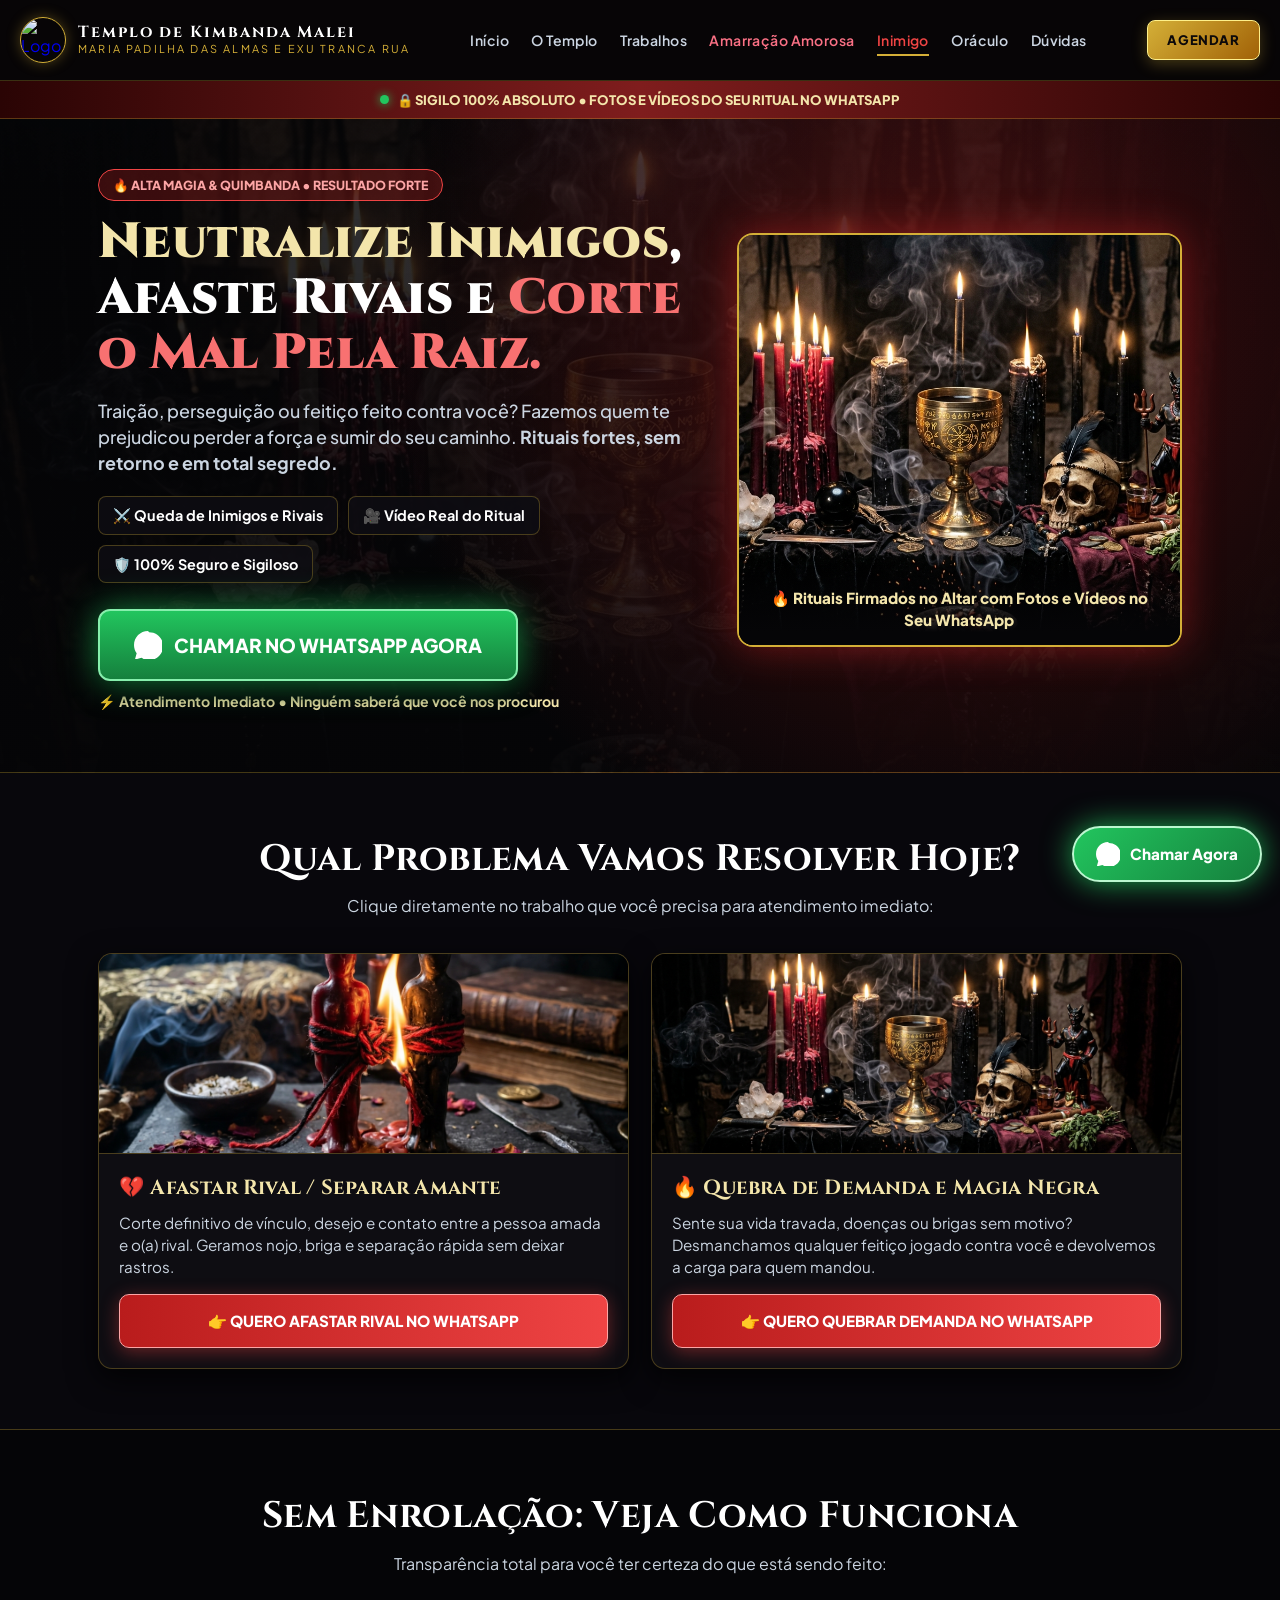
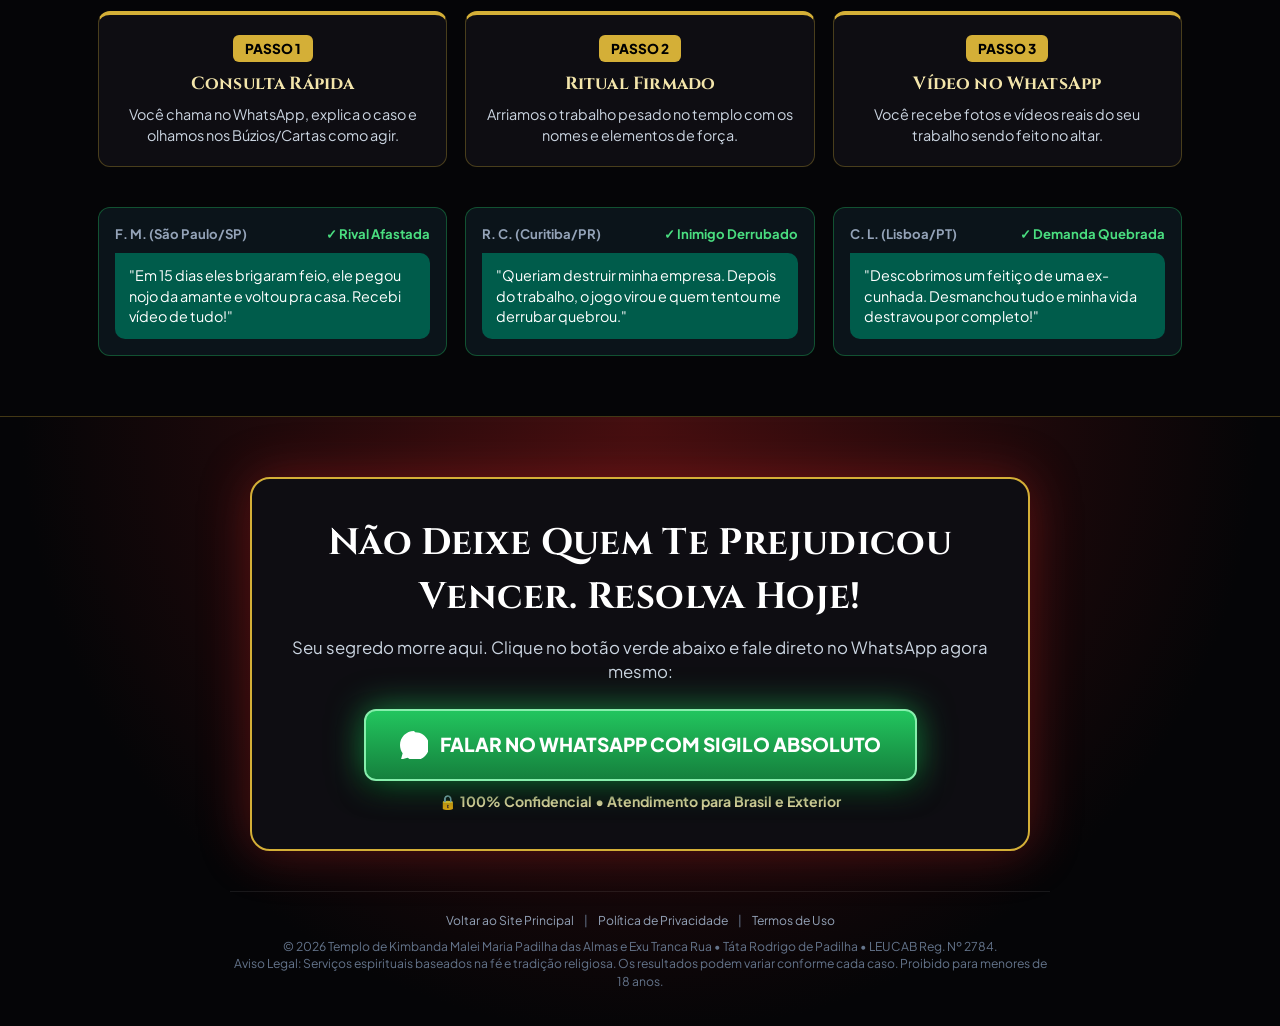
==== inimigo/index.html @ 9b8d1415 "feat: atualizar site Templo de Kimbanda e landing pages" ====
<!DOCTYPE html>
<html lang="pt-BR">
<head>
  <!-- Google Tag Manager -->
  <script>(function(w,d,s,l,i){w[l]=w[l]||[];w[l].push({'gtm.start':
  new Date().getTime(),event:'gtm.js'});var f=d.getElementsByTagName(s)[0],
  j=d.createElement(s),dl=l!='dataLayer'?'&l='+l:'';j.async=true;j.src=
  'https://www.googletagmanager.com/gtm.js?id='+i+dl;f.parentNode.insertBefore(j,f);
  })(window,document,'script','dataLayer','GTM-NPFTF87J');</script>
  <!-- End Google Tag Manager -->

  <!-- Google tag (gtag.js) -->
  <script async src="https://www.googletagmanager.com/gtag/js?id=G-744Z447R4K"></script>
  <script>
    window.dataLayer = window.dataLayer || [];
    function gtag(){dataLayer.push(arguments);}
    gtag('js', new Date());
    gtag('config', 'G-744Z447R4K');
  </script>

  <meta charset="UTF-8" />
  <meta name="viewport" content="width=device-width, initial-scale=1.0" />
  <title>Trabalhos Espirituais de Alta Força | Afastar Rivais e Neutralizar Inimigos - Templo de Kimbanda Malei</title>
  <meta name="description" content="Neutralize inimigos, afaste rivais e quebre demandas com sigilo absoluto. Fotos e vídeos do seu ritual no WhatsApp. Templo de Kimbanda Malei - Táta Rodrigo de Padilha." />
  <meta property="og:title" content="Neutralize Inimigos & Afaste Rivais | Templo de Kimbanda Malei" />
  <meta property="og:description" content="Traição, perseguição ou feitiço feito contra você? Rituais fortes, sem retorno e em total segredo com fotos e vídeos no WhatsApp." />
  <meta property="og:type" content="website" />
  <meta property="og:url" content="https://templodekimbandamaleipadilha.com/inimigo" />
  <meta property="og:image" content="../Logo.jpeg" />
  <link rel="icon" type="image/jpeg" href="../Logo.jpeg" />

  <!-- Google Fonts -->
  <link rel="preconnect" href="https://fonts.googleapis.com">
  <link rel="preconnect" href="https://fonts.gstatic.com" crossorigin>
  <link href="https://fonts.googleapis.com/css2?family=Cinzel:wght@700;800;900&family=Plus+Jakarta+Sans:wght@500;600;700;800&display=swap" rel="stylesheet">

  <style>
    :root {
      --bg-deep: #050507;
      --bg-card: #0e0d12;
      --crimson: #dc2626;
      --crimson-glow: #ef4444;
      --gold: #d4af37;
      --gold-light: #f3e5ab;
      --wa-green: #16a34a;
      --wa-bright: #22c55e;
      --text-white: #ffffff;
      --text-muted: #cbd5e1;
      --border-gold: rgba(212, 175, 55, 0.3);
    }

    * {
      margin: 0;
      padding: 0;
      box-sizing: border-box;
    }

    html {
      scroll-behavior: smooth;
      background-color: var(--bg-deep);
      color: var(--text-white);
      font-family: 'Plus Jakarta Sans', sans-serif;
    }

    body {
      background-color: var(--bg-deep);
      overflow-x: hidden;
      line-height: 1.45;
    }

    h1, h2, h3 {
      font-family: 'Cinzel', serif;
      letter-spacing: 0.01em;
    }

    /* ==========================================
       HEADER / MENU PRINCIPAL DO TEMPLO
       ========================================== */
    .site-header {
      position: sticky;
      top: 0;
      left: 0;
      width: 100%;
      z-index: 1000;
      background: rgba(8, 6, 7, 0.94);
      backdrop-filter: blur(16px);
      border-bottom: 1px solid rgba(212, 175, 55, 0.25);
    }

    .nav-container {
      max-width: 1280px;
      margin: 0 auto;
      padding: 0 20px;
      display: flex;
      align-items: center;
      justify-content: space-between;
      height: 80px;
    }

    .brand-logo {
      display: flex;
      align-items: center;
      gap: 12px;
      text-decoration: none;
    }

    .brand-logo-img {
      width: 46px;
      height: 46px;
      border-radius: 50%;
      object-fit: cover;
      border: 1.5px solid var(--gold);
      box-shadow: 0 0 14px rgba(212, 175, 55, 0.35);
      flex-shrink: 0;
    }

    .brand-info {
      display: flex;
      flex-direction: column;
    }

    .brand-title {
      font-family: 'Cinzel', serif;
      font-size: 1rem;
      font-weight: 700;
      letter-spacing: 0.12em;
      color: #ffffff;
      line-height: 1.15;
    }

    .brand-subtitle {
      font-size: 0.68rem;
      letter-spacing: 0.2em;
      text-transform: uppercase;
      color: var(--gold);
    }

    .nav-menu {
      display: flex;
      align-items: center;
      list-style: none;
      gap: 1.4rem;
    }

    .nav-link {
      font-size: 0.88rem;
      font-weight: 600;
      color: var(--text-muted);
      text-decoration: none;
      letter-spacing: 0.03em;
      position: relative;
      padding: 0.4rem 0;
      transition: color 0.2s ease;
    }

    .nav-link:hover,
    .nav-link.active {
      color: var(--gold-light);
    }

    .nav-link::after {
      content: '';
      position: absolute;
      bottom: 0;
      left: 0;
      width: 0;
      height: 2px;
      background: var(--gold);
      transition: width 0.25s ease;
    }

    .nav-link:hover::after,
    .nav-link.active::after {
      width: 100%;
    }

    .nav-actions {
      display: flex;
      align-items: center;
      gap: 12px;
    }

    .btn-nav-gold {
      display: inline-flex;
      align-items: center;
      justify-content: center;
      background: linear-gradient(135deg, #d4af37 0%, #a16207 100%);
      color: #0c090a;
      font-weight: 800;
      font-size: 0.82rem;
      text-transform: uppercase;
      letter-spacing: 0.05em;
      padding: 0.6rem 1.2rem;
      border-radius: 8px;
      border: 1px solid #fef08a;
      text-decoration: none;
      box-shadow: 0 4px 15px rgba(212, 175, 55, 0.3);
      transition: 0.2s ease;
    }

    .btn-nav-gold:hover {
      background: linear-gradient(135deg, #fbbf24 0%, #ca8a04 100%);
      transform: translateY(-2px);
    }

    .mobile-toggle {
      display: none;
      background: transparent;
      border: 1px solid var(--border-gold);
      color: var(--gold-light);
      padding: 6px;
      border-radius: 8px;
      cursor: pointer;
    }

    .mobile-menu-cta {
      display: none;
    }

    @media (max-width: 1024px) {
      .mobile-toggle {
        display: flex;
        align-items: center;
        justify-content: center;
      }

      .nav-menu {
        position: fixed;
        top: 80px;
        left: 0;
        width: 100%;
        background: rgba(8, 6, 7, 0.98);
        border-bottom: 1px solid var(--border-gold);
        flex-direction: column;
        align-items: flex-start;
        padding: 20px;
        gap: 14px;
        display: none;
        box-shadow: 0 15px 35px rgba(0, 0, 0, 0.9);
      }

      .nav-menu.active {
        display: flex;
      }

      .mobile-menu-cta {
        display: block;
        width: 100%;
        margin-top: 8px;
      }
    }

    @media (max-width: 480px) {
      .brand-subtitle {
        display: none;
      }
      .brand-title {
        font-size: 0.85rem;
      }
      .btn-nav-gold {
        padding: 0.5rem 0.85rem;
        font-size: 0.75rem;
      }
    }

    /* TOP BAR */
    .top-bar {
      background: linear-gradient(90deg, #2a0404 0%, #7f1d1d 50%, #2a0404 100%);
      border-bottom: 1px solid var(--border-gold);
      padding: 9px 14px;
      text-align: center;
      font-size: 0.82rem;
      font-weight: 800;
      color: var(--gold-light);
      display: flex;
      align-items: center;
      justify-content: center;
      gap: 8px;
    }

    .live-dot {
      width: 9px;
      height: 9px;
      background: var(--wa-bright);
      border-radius: 50%;
      box-shadow: 0 0 10px var(--wa-bright);
      animation: blink 1.2s infinite;
      flex-shrink: 0;
    }

    @keyframes blink {
      0%, 100% { opacity: 1; }
      50% { opacity: 0.3; }
    }

    .container {
      max-width: 1120px;
      margin: 0 auto;
      padding: 0 18px;
    }

    /* BOTÃO GIGANTE ULTRA-APARENTE */
    .btn-cta {
      display: inline-flex;
      align-items: center;
      justify-content: center;
      gap: 12px;
      background: linear-gradient(180deg, #22c55e 0%, #15803d 100%);
      color: #ffffff;
      text-decoration: none;
      font-weight: 800;
      font-size: 1.2rem;
      text-transform: uppercase;
      padding: 20px 34px;
      border-radius: 12px;
      border: 2px solid #86efac;
      box-shadow: 0 0 35px rgba(34, 197, 94, 0.65), 0 10px 25px rgba(0, 0, 0, 0.9);
      transition: transform 0.2s ease, box-shadow 0.2s ease;
      position: relative;
      overflow: hidden;
      text-align: center;
      animation: pulse-cta 1.8s infinite;
    }

    .btn-cta::before {
      content: '';
      position: absolute;
      top: 0;
      left: -100%;
      width: 55%;
      height: 100%;
      background: linear-gradient(90deg, transparent, rgba(255, 255, 255, 0.4), transparent);
      transform: skewX(-25deg);
      animation: shine 3s infinite;
    }

    @keyframes shine {
      0% { left: -100%; }
      40%, 100% { left: 160%; }
    }

    @keyframes pulse-cta {
      0% { transform: scale(1); box-shadow: 0 0 0 0 rgba(34, 197, 94, 0.75), 0 10px 25px rgba(0,0,0,0.9); }
      70% { transform: scale(1.03); box-shadow: 0 0 0 16px rgba(34, 197, 94, 0), 0 14px 30px rgba(0,0,0,0.95); }
      100% { transform: scale(1); box-shadow: 0 0 0 0 rgba(34, 197, 94, 0), 0 10px 25px rgba(0,0,0,0.9); }
    }

    .btn-cta:hover {
      transform: scale(1.05);
      background: linear-gradient(180deg, #4ade80 0%, #16a34a 100%);
    }

    .btn-cta svg {
      width: 28px;
      height: 28px;
      flex-shrink: 0;
    }

    .sub-cta {
      margin-top: 10px;
      font-size: 0.88rem;
      color: var(--gold-light);
      font-weight: 700;
    }

    /* ==========================================
       DOBRA 1: IMPACTO DIRETO (HERO)
       ========================================== */
    .fold-1 {
      padding: 50px 0 60px;
      background:
        radial-gradient(circle at 75% 30%, rgba(220, 38, 38, 0.28) 0%, transparent 55%),
        linear-gradient(180deg, rgba(5, 5, 7, 0.82) 0%, rgba(5, 5, 7, 0.96) 100%),
        url('../assets/images/hero-ritual.jpg') center/cover no-repeat;
      border-bottom: 1px solid var(--border-gold);
    }

    .hero-grid {
      display: grid;
      grid-template-columns: 1.15fr 0.85fr;
      gap: 36px;
      align-items: center;
    }

    .badge-top {
      display: inline-block;
      background: rgba(220, 38, 38, 0.25);
      border: 1px solid var(--crimson-glow);
      color: #fca5a5;
      font-size: 0.78rem;
      font-weight: 800;
      padding: 6px 14px;
      border-radius: 99px;
      margin-bottom: 14px;
      text-transform: uppercase;
    }

    .hero-title {
      font-size: clamp(2rem, 4.2vw, 3.1rem);
      line-height: 1.12;
      margin-bottom: 16px;
      font-weight: 900;
    }

    .gold-text {
      color: var(--gold-light);
    }

    .red-text {
      color: #f87171;
    }

    .hero-lead {
      font-size: 1.12rem;
      color: var(--text-muted);
      margin-bottom: 20px;
      font-weight: 500;
    }

    .fast-badges {
      display: flex;
      flex-wrap: wrap;
      gap: 10px;
      margin-bottom: 26px;
    }

    .fast-badge {
      background: rgba(14, 13, 18, 0.9);
      border: 1px solid var(--border-gold);
      padding: 8px 14px;
      border-radius: 8px;
      font-size: 0.9rem;
      font-weight: 700;
      color: #fff;
    }

    .hero-img-box {
      border-radius: 16px;
      overflow: hidden;
      border: 2px solid var(--gold);
      box-shadow: 0 0 40px rgba(220, 38, 38, 0.45);
      position: relative;
    }

    .hero-img-box img {
      width: 100%;
      height: 410px;
      object-fit: cover;
      display: block;
    }

    .hero-img-caption {
      position: absolute;
      bottom: 0;
      inset-inline: 0;
      background: linear-gradient(0deg, #050507 15%, transparent 100%);
      padding: 28px 18px 14px;
      text-align: center;
      font-weight: 800;
      color: var(--gold-light);
      font-size: 0.95rem;
    }

    /* ==========================================
       DOBRA 2: ESCOLHA SEU TRABALHO (DIRETO AO PONTO)
       ========================================== */
    .fold-2 {
      padding: 60px 0;
      background: #08070c;
      border-bottom: 1px solid var(--border-gold);
    }

    .sec-title {
      text-align: center;
      font-size: clamp(1.65rem, 3vw, 2.3rem);
      margin-bottom: 8px;
    }

    .sec-sub {
      text-align: center;
      color: var(--text-muted);
      margin-bottom: 36px;
      font-size: 1rem;
    }

    .works-grid {
      display: grid;
      grid-template-columns: repeat(2, 1fr);
      gap: 22px;
    }

    .work-card {
      background: var(--bg-card);
      border: 1px solid var(--border-gold);
      border-radius: 14px;
      overflow: hidden;
      display: flex;
      flex-direction: column;
      box-shadow: 0 10px 30px rgba(0,0,0,0.8);
    }

    .work-card img {
      width: 100%;
      height: 200px;
      object-fit: cover;
      border-bottom: 1px solid var(--border-gold);
    }

    .work-body {
      padding: 20px;
      display: flex;
      flex-direction: column;
      flex: 1;
      justify-content: space-between;
    }

    .work-body h3 {
      font-size: 1.28rem;
      color: var(--gold-light);
      margin-bottom: 8px;
    }

    .work-body p {
      font-size: 0.95rem;
      color: var(--text-muted);
      margin-bottom: 16px;
    }

    .btn-work {
      display: flex;
      align-items: center;
      justify-content: center;
      gap: 8px;
      background: linear-gradient(90deg, #b91c1c 0%, #ef4444 100%);
      color: #fff;
      text-decoration: none;
      font-weight: 800;
      font-size: 0.95rem;
      padding: 15px;
      border-radius: 10px;
      border: 1px solid #fca5a5;
      text-transform: uppercase;
      transition: 0.2s;
      box-shadow: 0 4px 18px rgba(239, 68, 68, 0.4);
    }

    .btn-work:hover {
      background: linear-gradient(90deg, #16a34a 0%, #22c55e 100%);
      border-color: #86efac;
      transform: translateY(-2px);
    }

    /* ==========================================
       DOBRA 3: COMO FUNCIONA (3 PASSOS CURTOS) + PROVA
       ========================================== */
    .fold-3 {
      padding: 60px 0;
      background: #050507;
      border-bottom: 1px solid var(--border-gold);
    }

    .steps-row {
      display: grid;
      grid-template-columns: repeat(3, 1fr);
      gap: 18px;
      margin-bottom: 40px;
    }

    .step-box {
      background: var(--bg-card);
      border: 1px solid var(--border-gold);
      border-top: 4px solid var(--gold);
      padding: 20px;
      border-radius: 12px;
      text-align: center;
    }

    .step-num {
      display: inline-block;
      background: var(--gold);
      color: #000;
      font-weight: 900;
      padding: 4px 12px;
      border-radius: 6px;
      font-size: 0.85rem;
      margin-bottom: 10px;
    }

    .step-box h3 {
      font-size: 1.1rem;
      color: var(--gold-light);
      margin-bottom: 6px;
    }

    .step-box p {
      font-size: 0.9rem;
      color: var(--text-muted);
    }

    .proof-row {
      display: grid;
      grid-template-columns: repeat(3, 1fr);
      gap: 18px;
    }

    .wa-card {
      background: #0b141a;
      border: 1px solid rgba(34, 197, 94, 0.35);
      border-radius: 12px;
      padding: 16px;
    }

    .wa-top {
      display: flex;
      justify-content: space-between;
      align-items: center;
      font-size: 0.82rem;
      color: #94a3b8;
      margin-bottom: 10px;
      font-weight: 700;
    }

    .wa-top span {
      color: #4ade80;
    }

    .wa-msg {
      background: #005c4b;
      color: #fff;
      padding: 12px 14px;
      border-radius: 0 10px 10px 10px;
      font-size: 0.9rem;
    }

    /* ==========================================
       DOBRA 4: FECHAMENTO DIRETO + COMPLIANCE
       ========================================== */
    .fold-4 {
      padding: 60px 0 35px;
      background: radial-gradient(circle at 50% 0%, rgba(220, 38, 38, 0.3) 0%, #050507 70%);
      text-align: center;
    }

    .cta-box {
      max-width: 780px;
      margin: 0 auto 40px;
      background: #0e0d12;
      border: 2px solid var(--gold);
      border-radius: 20px;
      padding: 38px 24px;
      box-shadow: 0 0 50px rgba(220, 38, 38, 0.35);
    }

    .cta-box h2 {
      font-size: clamp(1.6rem, 3.2vw, 2.3rem);
      margin-bottom: 12px;
    }

    .cta-box p {
      color: var(--text-muted);
      font-size: 1.05rem;
      margin-bottom: 24px;
    }

    .footer-ads {
      font-size: 0.76rem;
      color: #64748b;
      max-width: 820px;
      margin: 0 auto;
      border-top: 1px solid rgba(255,255,255,0.08);
      padding-top: 20px;
    }

    .footer-ads a {
      color: #94a3b8;
      text-decoration: none;
      margin: 0 8px;
    }

    /* BOTÃO FLUTUANTE WHATSAPP */
    .floating-wa {
      position: fixed;
      bottom: 18px;
      right: 18px;
      z-index: 1000;
      display: flex;
      align-items: center;
      gap: 10px;
      background: linear-gradient(135deg, #22c55e 0%, #15803d 100%);
      color: #fff;
      text-decoration: none;
      padding: 14px 22px;
      border-radius: 99px;
      font-weight: 800;
      font-size: 0.95rem;
      border: 2px solid #bbf7d0;
      box-shadow: 0 0 30px rgba(34, 197, 94, 0.85);
      animation: pulse-cta 1.8s infinite;
    }

    .floating-wa svg {
      width: 24px;
      height: 24px;
    }

    @media (max-width: 880px) {
      .hero-grid,
      .works-grid,
      .steps-row,
      .proof-row {
        grid-template-columns: 1fr;
      }
      .hero-img-box img {
        height: 300px;
      }
      .btn-cta {
        width: 100%;
        font-size: 1.05rem;
        padding: 18px 16px;
      }
    }
  </style>
</head>
<body>
  <!-- Google Tag Manager (noscript) -->
  <noscript><iframe src="https://www.googletagmanager.com/ns.html?id=GTM-NPFTF87J"
  height="0" width="0" style="display:none;visibility:hidden"></iframe></noscript>
  <!-- End Google Tag Manager (noscript) -->

  <!-- =========================================================
       BARRA DE NAVEGAÇÃO SUPERIOR DO TEMPLO
       ========================================================= -->
  <header class="site-header">
    <div class="nav-container">
      <a href="../index.html" class="brand-logo" title="Templo de Kimbanda Malei Maria Padilha das Almas e Exu Tranca Rua">
        <img src="../Logo.jpeg" alt="Logo Templo de Kimbanda Malei Maria Padilha das Almas e Exu Tranca Rua" class="brand-logo-img">
        <div class="brand-info">
          <span class="brand-title">Templo de Kimbanda Malei</span>
          <span class="brand-subtitle">Maria Padilha das Almas e Exu Tranca Rua</span>
        </div>
      </a>

      <ul class="nav-menu" id="navMenu">
        <li><a href="../index.html#hero" class="nav-link">Início</a></li>
        <li><a href="../index.html#sobre" class="nav-link">O Templo</a></li>
        <li><a href="../index.html#servicos" class="nav-link">Trabalhos</a></li>
        <li><a href="../amarracao.html" class="nav-link" style="color: #fb7185; font-weight: 600;">Amarração Amorosa</a></li>
        <li><a href="../inimigo.html" class="nav-link active" style="color: #ef4444; font-weight: 600;">Inimigo</a></li>
        <li><a href="../index.html#oraculo" class="nav-link">Oráculo</a></li>
        <li><a href="../index.html#faq" class="nav-link">Dúvidas</a></li>
        <li class="mobile-menu-cta">
          <a href="https://wa.me/5511983557454?text=Ol%C3%A1%20T%C3%A1ta%20Rodrigo%2C%20preciso%20de%20um%20Trabalho%20Espiritual%20Forte%20em%20sigilo." target="_blank" rel="noopener noreferrer" class="btn-nav-gold" style="width: 100%; padding: 0.8rem 1rem;">
            Falar no WhatsApp com Táta Rodrigo
          </a>
        </li>
      </ul>

      <div class="nav-actions">
        <a href="https://wa.me/5511983557454?text=Ol%C3%A1%20T%C3%A1ta%20Rodrigo%2C%20quero%20agendar%20uma%20consulta." target="_blank" rel="noopener noreferrer" class="btn-nav-gold">Agendar</a>
        <button id="mobileToggle" class="mobile-toggle" aria-label="Abrir Menu">
          <svg viewBox="0 0 24 24" width="26" height="26" fill="currentColor"><path d="M3 18h18v-2H3v2zm0-5h18v-2H3v2zm0-7v2h18V6H3z"/></svg>
        </button>
      </div>
    </div>
  </header>

  <!-- BARRA DE TOPO -->
  <div class="top-bar">
    <span class="live-dot"></span>
    <span>🔒 SIGILO 100% ABSOLUTO • FOTOS E VÍDEOS DO SEU RITUAL NO WHATSAPP</span>
  </div>

  <!-- =========================================================
       DOBRA 1: IMPACTO DIRETO + BOTÃO IMEDIATO
       ========================================================= -->
  <section class="fold-1">
    <div class="container">
      <div class="hero-grid">
        
        <div>
          <span class="badge-top">🔥 ALTA MAGIA & QUIMBANDA • RESULTADO FORTE</span>

          <h1 class="hero-title">
            <span class="gold-text">Neutralize Inimigos</span>, Afaste Rivais e <span class="red-text">Corte o Mal Pela Raiz.</span>
          </h1>

          <p class="hero-lead">
            Traição, perseguição ou feitiço feito contra você? Fazemos quem te prejudicou perder a força e sumir do seu caminho. <strong>Rituais fortes, sem retorno e em total segredo.</strong>
          </p>

          <div class="fast-badges">
            <div class="fast-badge">⚔️ Queda de Inimigos e Rivais</div>
            <div class="fast-badge">🎥 Vídeo Real do Ritual</div>
            <div class="fast-badge">🛡️ 100% Seguro e Sigiloso</div>
          </div>

          <a href="https://wa.me/5511983557454?text=Ol%C3%A1%2C%20preciso%20de%20um%20Trabalho%20Espiritual%20Forte%20em%20sigilo." target="_blank" rel="noopener" class="btn-cta">
            <svg viewBox="0 0 24 24" fill="currentColor"><path d="M12.031 6.172c-3.181 0-5.767 2.586-5.768 5.766-.001 1.298.38 2.27 1.019 3.287l-.582 2.128 2.182-.573c.978.58 1.911.928 3.145.929 3.178 0 5.767-2.587 5.768-5.766.001-3.187-2.575-5.77-5.764-5.771zm3.392 8.244c-.144.405-.837.774-1.17.824-.299.045-.677.063-1.092-.069-.252-.08-.575-.187-.988-.365-1.739-.751-2.874-2.502-2.961-2.617-.087-.116-.708-.94-.708-1.793s.448-1.273.607-1.446c.159-.173.346-.217.462-.217l.332.006c.106.005.249-.04.39.298.144.347.491 1.2.534 1.287.043.087.072.188.014.304-.058.116-.087.188-.173.289l-.26.304c-.087.086-.177.18-.076.354.101.174.449.741.964 1.201.662.591 1.221.774 1.394.86s.274.072.376-.043c.101-.116.433-.506.549-.68.116-.173.231-.145.39-.087s1.011.477 1.184.564.289.13.332.202c.045.072.045.419-.1.824zm-3.423-14.416c-6.627 0-12 5.373-12 12 0 2.625.846 5.059 2.284 7.033l-1.494 5.462 5.602-1.469c1.908 1.245 4.185 1.974 6.608 1.974 6.627 0 12-5.373 12-12s-5.373-12-12-12z"/></svg>
            CHAMAR NO WHATSAPP AGORA
          </a>
          <div class="sub-cta">⚡ Atendimento Imediato • Ninguém saberá que você nos procurou</div>
        </div>

        <div class="hero-img-box">
          <img src="../assets/images/hero-ritual.jpg" alt="Altar de Alta Magia" />
          <div class="hero-img-caption">
            🔥 Rituais Firmados no Altar com Fotos e Vídeos no Seu WhatsApp
          </div>
        </div>

      </div>
    </div>
  </section>

  <!-- =========================================================
       DOBRA 2: ESCOLHA O TRABALHO (CARDS DIRETOS COM BOTÃO)
       ========================================================= -->
  <section class="fold-2">
    <div class="container">
      <h2 class="sec-title">Qual Problema Vamos Resolver Hoje?</h2>
      <p class="sec-sub">Clique diretamente no trabalho que você precisa para atendimento imediato:</p>

      <div class="works-grid">

        <!-- 1 -->
        <div class="work-card">
          <img src="../assets/images/afastamento-rival.jpg" alt="Afastamento de Rival e Amante" />
          <div class="work-body">
            <div>
              <h3>💔 Afastar Rival / Separar Amante</h3>
              <p>Corte definitivo de vínculo, desejo e contato entre a pessoa amada e o(a) rival. Geramos nojo, briga e separação rápida sem deixar rastros.</p>
            </div>
            <a href="https://wa.me/5511983557454?text=Ol%C3%A1%2C%20quero%20fazer%20um%20Trabalho%20para%20Afastar%20Rival." target="_blank" rel="noopener" class="btn-work">
              👉 QUERO AFASTAR RIVAL NO WHATSAPP
            </a>
          </div>
        </div>

        <!-- 2 -->
        <div class="work-card">
          <img src="../assets/images/hero-ritual.jpg" alt="Quebra de Demanda e Magia Negra" />
          <div class="work-body">
            <div>
              <h3>🔥 Quebra de Demanda e Magia Negra</h3>
              <p>Sente sua vida travada, doenças ou brigas sem motivo? Desmanchamos qualquer feitiço jogado contra você e devolvemos a carga para quem mandou.</p>
            </div>
            <a href="https://wa.me/5511983557454?text=Ol%C3%A1%2C%20preciso%20de%20Quebra%20de%20Demanda%20e%20Desmanche." target="_blank" rel="noopener" class="btn-work">
              👉 QUERO QUEBRAR DEMANDA NO WHATSAPP
            </a>
          </div>
        </div>

      </div>
    </div>
  </section>

  <!-- =========================================================
       DOBRA 3: COMO FUNCIONA (SEM ENROLAÇÃO) + PROVAS REAIS
       ========================================================= -->
  <section class="fold-3">
    <div class="container">
      <h2 class="sec-title">Sem Enrolação: Veja Como Funciona</h2>
      <p class="sec-sub">Transparência total para você ter certeza do que está sendo feito:</p>

      <div class="steps-row">
        <div class="step-box">
          <span class="step-num">PASSO 1</span>
          <h3>Consulta Rápida</h3>
          <p>Você chama no WhatsApp, explica o caso e olhamos nos Búzios/Cartas como agir.</p>
        </div>
        <div class="step-box">
          <span class="step-num">PASSO 2</span>
          <h3>Ritual Firmado</h3>
          <p>Arriamos o trabalho pesado no templo com os nomes e elementos de força.</p>
        </div>
        <div class="step-box">
          <span class="step-num">PASSO 3</span>
          <h3>Vídeo no WhatsApp</h3>
          <p>Você recebe fotos e vídeos reais do seu trabalho sendo feito no altar.</p>
        </div>
      </div>

      <div class="proof-row">
        <div class="wa-card">
          <div class="wa-top">F. M. (São Paulo/SP) <span>✓ Rival Afastada</span></div>
          <div class="wa-msg">"Em 15 dias eles brigaram feio, ele pegou nojo da amante e voltou pra casa. Recebi vídeo de tudo!"</div>
        </div>
        <div class="wa-card">
          <div class="wa-top">R. C. (Curitiba/PR) <span>✓ Inimigo Derrubado</span></div>
          <div class="wa-msg">"Queriam destruir minha empresa. Depois do trabalho, o jogo virou e quem tentou me derrubar quebrou."</div>
        </div>
        <div class="wa-card">
          <div class="wa-top">C. L. (Lisboa/PT) <span>✓ Demanda Quebrada</span></div>
          <div class="wa-msg">"Descobrimos um feitiço de uma ex-cunhada. Desmanchou tudo e minha vida destravou por completo!"</div>
        </div>
      </div>
    </div>
  </section>

  <!-- =========================================================
       DOBRA 4: CHAMADA FINAL DIRETA + RODAPÉ GOOGLE ADS
       ========================================================= -->
  <section class="fold-4">
    <div class="container">
      <div class="cta-box">
        <h2>Não Deixe Quem Te Prejudicou Vencer. Resolva Hoje!</h2>
        <p>Seu segredo morre aqui. Clique no botão verde abaixo e fale direto no WhatsApp agora mesmo:</p>

        <a href="https://wa.me/5511983557454?text=Ol%C3%A1%2C%20preciso%20resolver%20meu%20caso%20com%20sigilo%20absoluto." target="_blank" rel="noopener" class="btn-cta">
          <svg viewBox="0 0 24 24" fill="currentColor"><path d="M12.031 6.172c-3.181 0-5.767 2.586-5.768 5.766-.001 1.298.38 2.27 1.019 3.287l-.582 2.128 2.182-.573c.978.58 1.911.928 3.145.929 3.178 0 5.767-2.587 5.768-5.766.001-3.187-2.575-5.77-5.764-5.771zm3.392 8.244c-.144.405-.837.774-1.17.824-.299.045-.677.063-1.092-.069-.252-.08-.575-.187-.988-.365-1.739-.751-2.874-2.502-2.961-2.617-.087-.116-.708-.94-.708-1.793s.448-1.273.607-1.446c.159-.173.346-.217.462-.217l.332.006c.106.005.249-.04.39.298.144.347.491 1.2.534 1.287.043.087.072.188.014.304-.058.116-.087.188-.173.289l-.26.304c-.087.086-.177.18-.076.354.101.174.449.741.964 1.201.662.591 1.221.774 1.394.86s.274.072.376-.043c.101-.116.433-.506.549-.68.116-.173.231-.145.39-.087s1.011.477 1.184.564.289.13.332.202c.045.072.045.419-.1.824zm-3.423-14.416c-6.627 0-12 5.373-12 12 0 2.625.846 5.059 2.284 7.033l-1.494 5.462 5.602-1.469c1.908 1.245 4.185 1.974 6.608 1.974 6.627 0 12-5.373 12-12s-5.373-12-12-12z"/></svg>
          FALAR NO WHATSAPP COM SIGILO ABSOLUTO
        </a>
        <div class="sub-cta">🔒 100% Confidencial • Atendimento para Brasil e Exterior</div>
      </div>

      <footer class="footer-ads">
        <div>
          <a href="../index.html">Voltar ao Site Principal</a> |
          <a href="#privacidade" onclick="alert('Sigilo absoluto garantido sob LGPD.'); return false;">Política de Privacidade</a> |
          <a href="#termos" onclick="alert('Atendimento exclusivo para maiores de 18 anos.'); return false;">Termos de Uso</a>
        </div>
        <p style="margin-top: 8px;">
          © 2026 Templo de Kimbanda Malei Maria Padilha das Almas e Exu Tranca Rua • Táta Rodrigo de Padilha • LEUCAB Reg. Nº 2784.<br>
          Aviso Legal: Serviços espirituais baseados na fé e tradição religiosa. Os resultados podem variar conforme cada caso. Proibido para menores de 18 anos.
        </p>
      </footer>
    </div>
  </section>

  <!-- BOTÃO FLUTUANTE -->
  <a href="https://wa.me/5511983557454?text=Ol%C3%A1%2C%20quero%20atendimento%20espiritual%20em%20sigilo." target="_blank" rel="noopener" class="floating-wa">
    <svg viewBox="0 0 24 24" fill="currentColor"><path d="M12.031 6.172c-3.181 0-5.767 2.586-5.768 5.766-.001 1.298.38 2.27 1.019 3.287l-.582 2.128 2.182-.573c.978.58 1.911.928 3.145.929 3.178 0 5.767-2.587 5.768-5.766.001-3.187-2.575-5.77-5.764-5.771zm3.392 8.244c-.144.405-.837.774-1.17.824-.299.045-.677.063-1.092-.069-.252-.08-.575-.187-.988-.365-1.739-.751-2.874-2.502-2.961-2.617-.087-.116-.708-.94-.708-1.793s.448-1.273.607-1.446c.159-.173.346-.217.462-.217l.332.006c.106.005.249-.04.39.298.144.347.491 1.2.534 1.287.043.087.072.188.014.304-.058.116-.087.188-.173.289l-.26.304c-.087.086-.177.18-.076.354.101.174.449.741.964 1.201.662.591 1.221.774 1.394.86s.274.072.376-.043c.101-.116.433-.506.549-.68.116-.173.231-.145.39-.087s1.011.477 1.184.564.289.13.332.202c.045.072.045.419-.1.824zm-3.423-14.416c-6.627 0-12 5.373-12 12 0 2.625.846 5.059 2.284 7.033l-1.494 5.462 5.602-1.469c1.908 1.245 4.185 1.974 6.608 1.974 6.627 0 12-5.373 12-12s-5.373-12-12-12z"/></svg>
    <span>Chamar Agora</span>
  </a>

  <script>
    (function() {
      var mobileToggle = document.getElementById('mobileToggle');
      var navMenu = document.getElementById('navMenu');
      if (mobileToggle && navMenu) {
        mobileToggle.addEventListener('click', function(e) {
          e.stopPropagation();
          navMenu.classList.toggle('active');
        });
        document.addEventListener('click', function(e) {
          if (navMenu.classList.contains('active') && !navMenu.contains(e.target) && !mobileToggle.contains(e.target)) {
            navMenu.classList.remove('active');
          }
        });
      }
    })();
  </script>
</body>
</html>
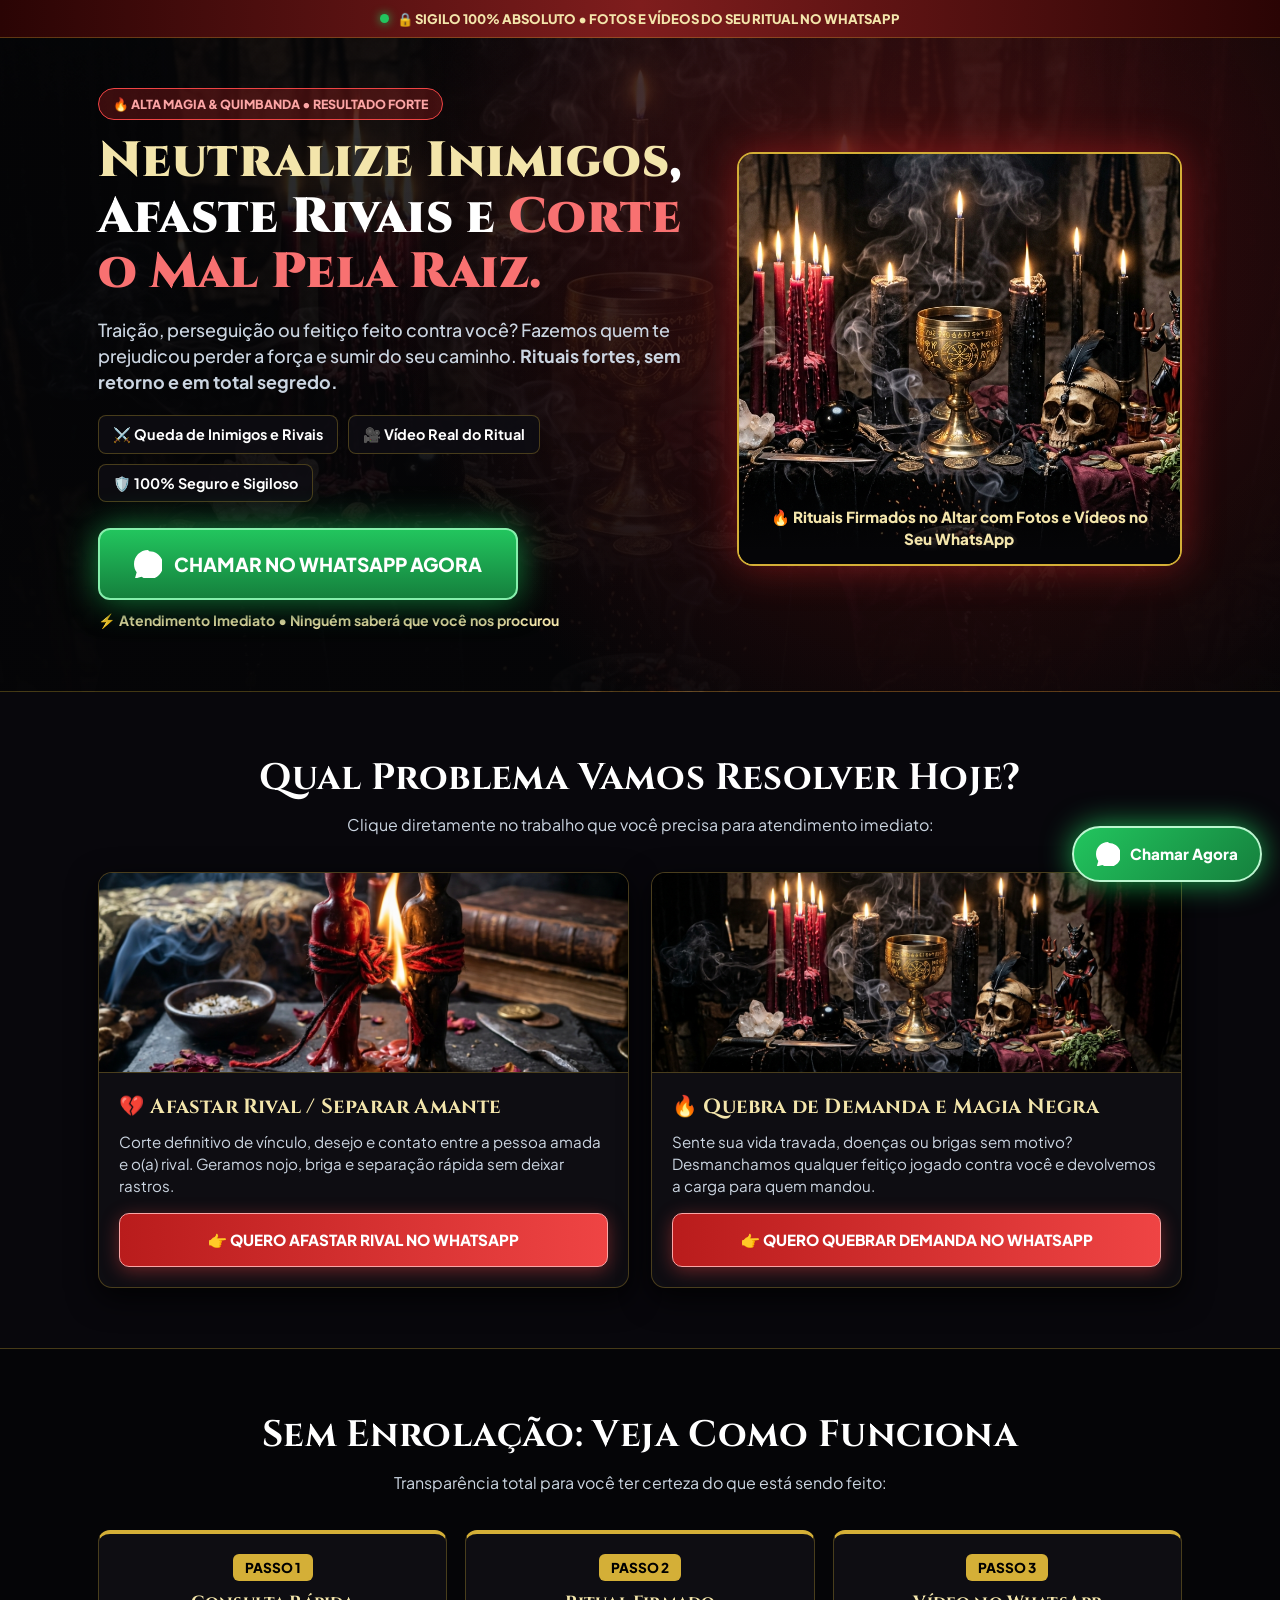
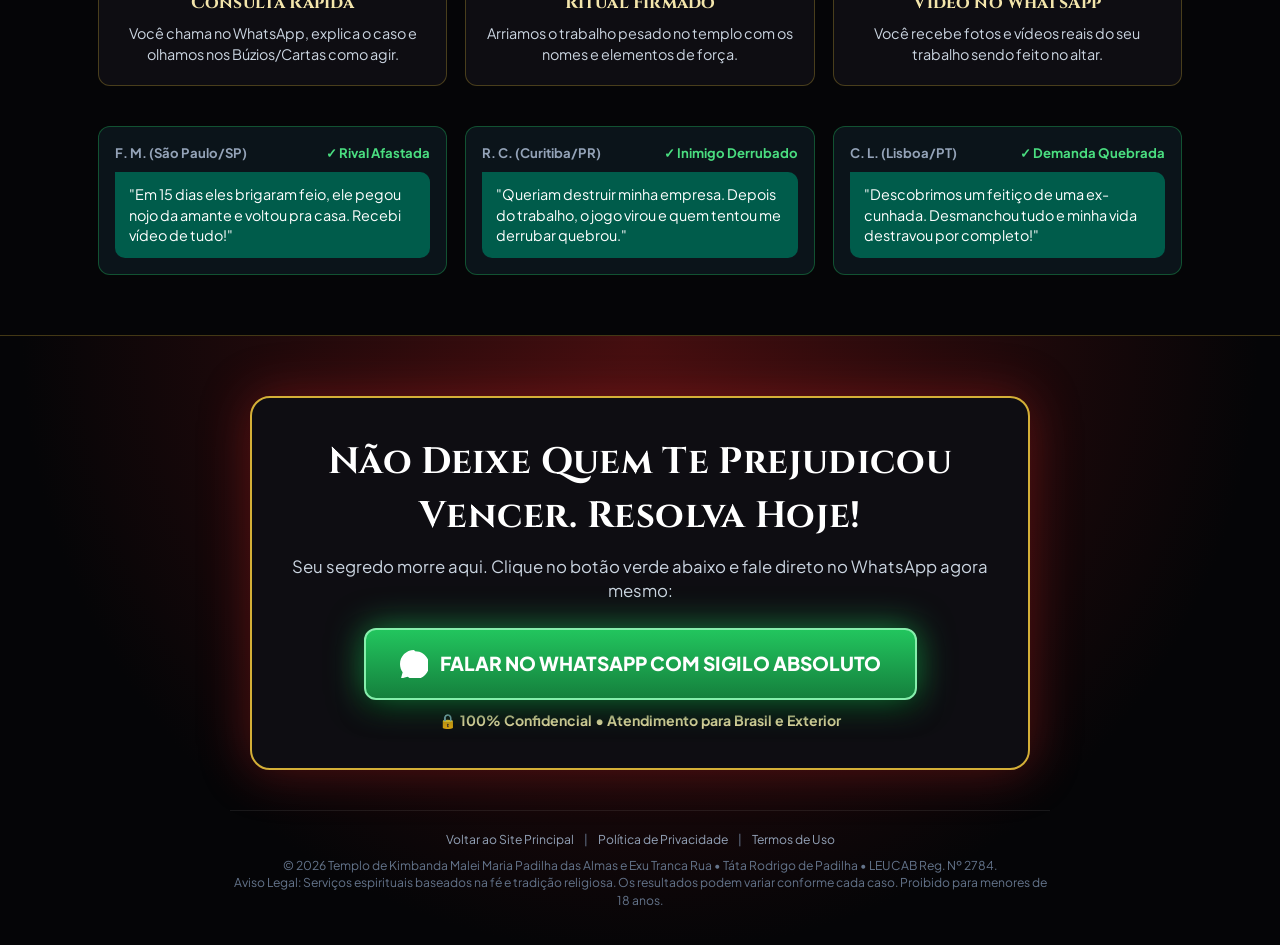
==== commit c93c7db3: "refactor: remover menu superior das landing pages de amarracao e inimigo" ====
--- a/inimigo/index.html
+++ b/inimigo/index.html
@@ -728,41 +728,6 @@
   <!-- End Google Tag Manager (noscript) -->
 
   <!-- =========================================================
-       BARRA DE NAVEGAÇÃO SUPERIOR DO TEMPLO
-       ========================================================= -->
-  <header class="site-header">
-    <div class="nav-container">
-      <a href="../index.html" class="brand-logo" title="Templo de Kimbanda Malei Maria Padilha das Almas e Exu Tranca Rua">
-        <img src="../Logo.jpeg" alt="Logo Templo de Kimbanda Malei Maria Padilha das Almas e Exu Tranca Rua" class="brand-logo-img">
-        <div class="brand-info">
-          <span class="brand-title">Templo de Kimbanda Malei</span>
-          <span class="brand-subtitle">Maria Padilha das Almas e Exu Tranca Rua</span>
-        </div>
-      </a>
-
-      <ul class="nav-menu" id="navMenu">
-        <li><a href="../index.html#hero" class="nav-link">Início</a></li>
-        <li><a href="../index.html#sobre" class="nav-link">O Templo</a></li>
-        <li><a href="../index.html#servicos" class="nav-link">Trabalhos</a></li>
-        <li><a href="../amarracao.html" class="nav-link" style="color: #fb7185; font-weight: 600;">Amarração Amorosa</a></li>
-        <li><a href="../inimigo.html" class="nav-link active" style="color: #ef4444; font-weight: 600;">Inimigo</a></li>
-        <li><a href="../index.html#oraculo" class="nav-link">Oráculo</a></li>
-        <li><a href="../index.html#faq" class="nav-link">Dúvidas</a></li>
-        <li class="mobile-menu-cta">
-          <a href="https://wa.me/5511983557454?text=Ol%C3%A1%20T%C3%A1ta%20Rodrigo%2C%20preciso%20de%20um%20Trabalho%20Espiritual%20Forte%20em%20sigilo." target="_blank" rel="noopener noreferrer" class="btn-nav-gold" style="width: 100%; padding: 0.8rem 1rem;">
-            Falar no WhatsApp com Táta Rodrigo
-          </a>
-        </li>
-      </ul>
-
-      <div class="nav-actions">
-        <a href="https://wa.me/5511983557454?text=Ol%C3%A1%20T%C3%A1ta%20Rodrigo%2C%20quero%20agendar%20uma%20consulta." target="_blank" rel="noopener noreferrer" class="btn-nav-gold">Agendar</a>
-        <button id="mobileToggle" class="mobile-toggle" aria-label="Abrir Menu">
-          <svg viewBox="0 0 24 24" width="26" height="26" fill="currentColor"><path d="M3 18h18v-2H3v2zm0-5h18v-2H3v2zm0-7v2h18V6H3z"/></svg>
-        </button>
-      </div>
-    </div>
-  </header>
 
   <!-- BARRA DE TOPO -->
   <div class="top-bar">
